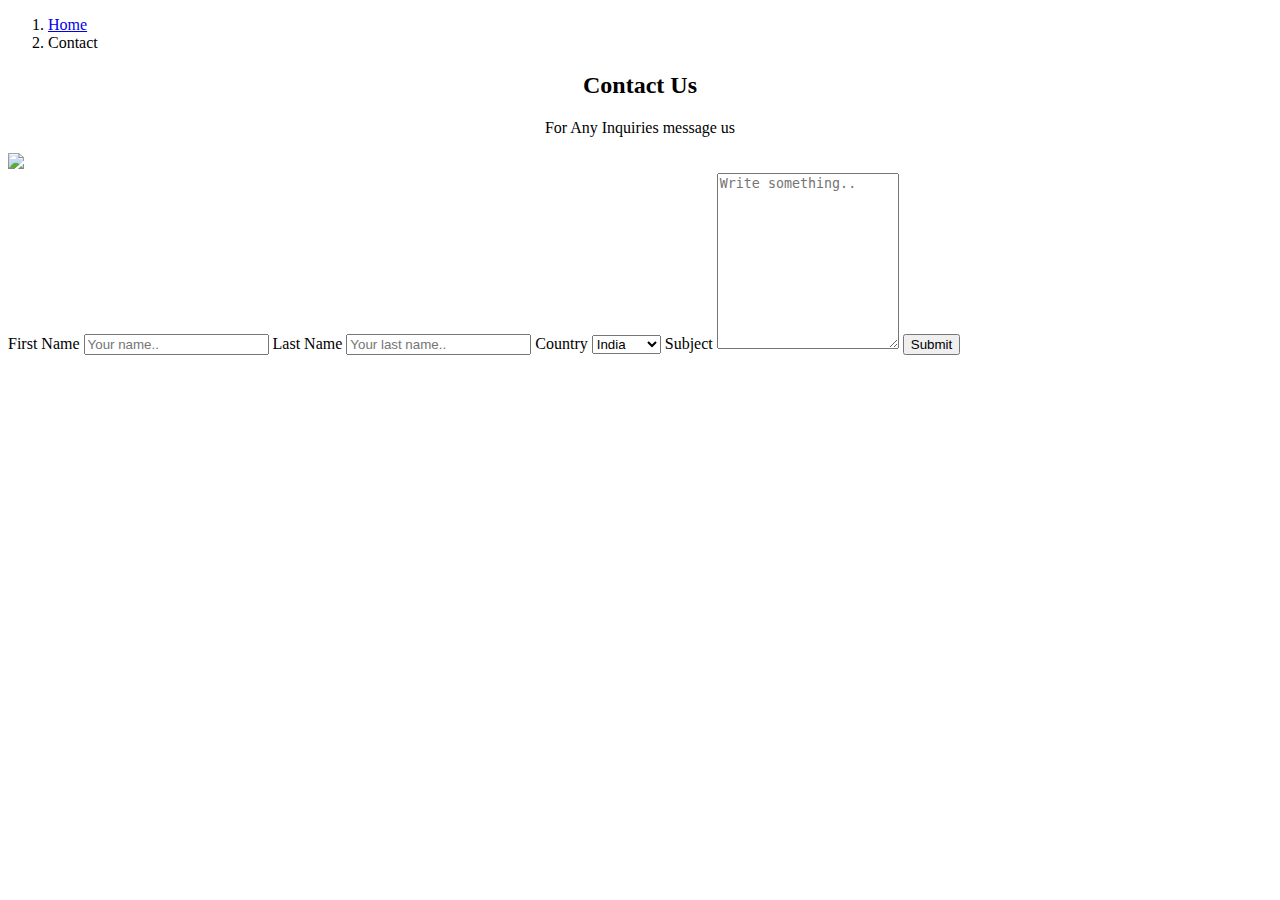
==== contact.html @ 40078d19 "Add files via upload" ====
<!DOCTYPE html>
<head>
    <link href="https://cdn.jsdelivr.net/npm/bootstrap@5.0.2/dist/css/bootstrap.min.css" rel="stylesheet" integrity="sha384-EVSTQN3/azprG1Anm3QDgpJLIm9Nao0Yz1ztcQTwFspd3yD65VohhpuuCOmLASjC" crossorigin="anonymous">
    <script src="https://cdn.jsdelivr.net/npm/@popperjs/core@2.9.2/dist/umd/popper.min.js" integrity="sha384-IQsoLXl5PILFhosVNubq5LC7Qb9DXgDA9i+tQ8Zj3iwWAwPtgFTxbJ8NT4GN1R8p" crossorigin="anonymous"></script>
    <script src="https://cdn.jsdelivr.net/npm/bootstrap@5.0.2/dist/js/bootstrap.min.js" integrity="sha384-cVKIPhGWiC2Al4u+LWgxfKTRIcfu0JTxR+EQDz/bgldoEyl4H0zUF0QKbrJ0EcQF" crossorigin="anonymous"></script>
    <link rel="stylesheet" href="styles.css">
</head>
<style>
  body {

    background-image: url('backcont.jpg');
  
    background-repeat: no-repeat;
  
    background-attachment: fixed;
  
    background-size: cover;
  
  }
</style>
<body>
      <nav style="--bs-breadcrumb-divider: '';" aria-label="breadcrumb">
  <ol class="breadcrumb">
    <li class="breadcrumb-item"><a href="file:///C:/Users/ayush/Desktop/Untitled-1.html">Home</a></li>
    <li class="breadcrumb-item active" aria-current="page">Contact</li>
  </ol>
</nav>
<div class="container">
    <div style="text-align:center">
      <h2>Contact Us</h2>
      <p>For Any Inquiries message us</p>
    </div>
    <div class="row">
      <div class="column">
        <img src="contactimgg.jpg" style="width:100%">
      </div>
      <div class="column">
        <form action="/action_page.php">
          <label for="fname">First Name</label>
          <input type="text" id="fname" name="firstname" placeholder="Your name..">
          <label for="lname">Last Name</label>
          <input type="text" id="lname" name="lastname" placeholder="Your last name..">
          <label for="country">Country</label>
          <select id="country" name="country">
            <option value="australia">India</option>
            <option value="canada">Canada</option>
            <option value="usa">USA</option>
          </select>
          <label for="subject">Subject</label>
          <textarea id="subject" name="subject" placeholder="Write something.." style="height:170px"></textarea>
          <input type="submit" value="Submit">
        </form>
      </div>
    </div>
  </div>
  </body>
  </html>
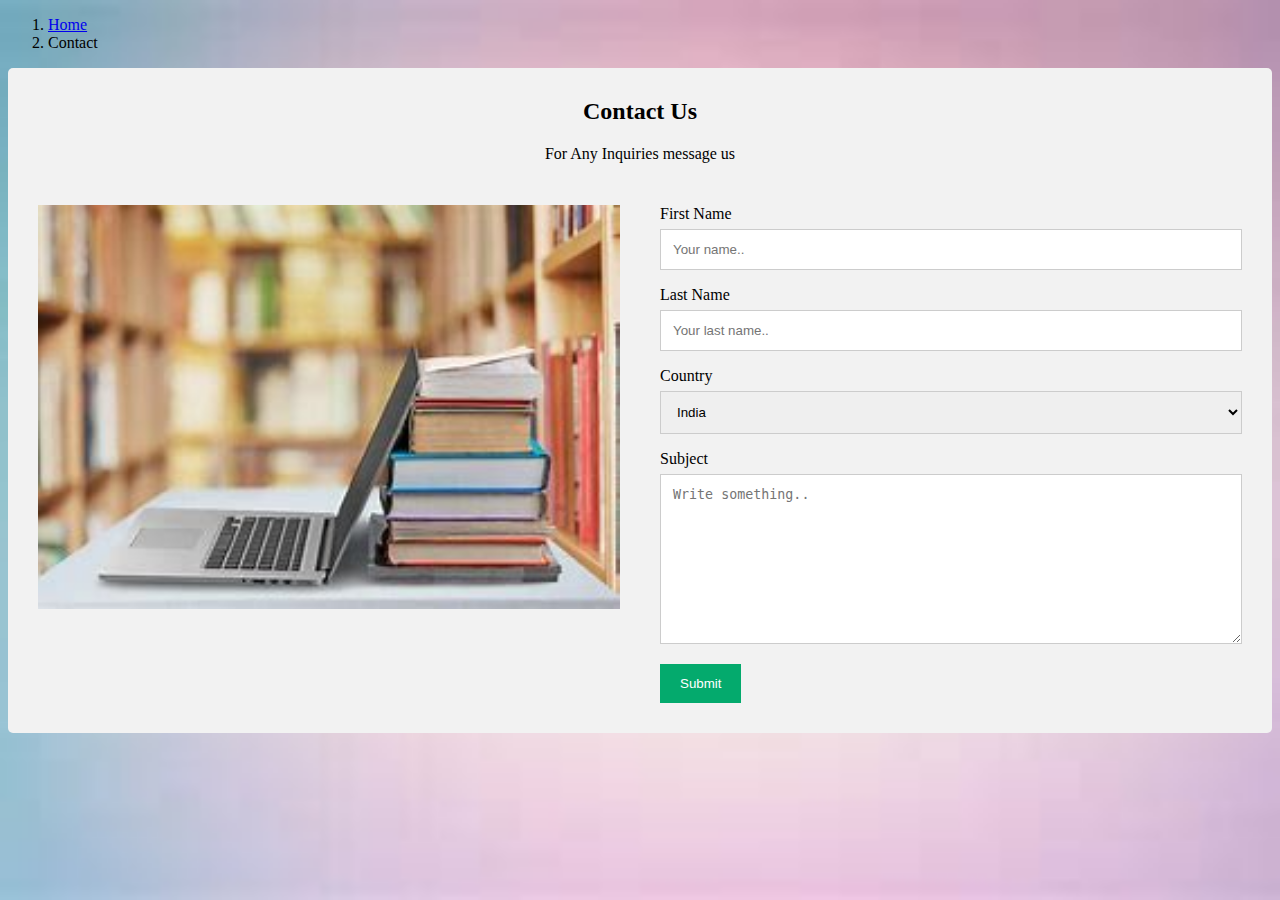
==== commit 4436b61d: "Add files via upload" ====
--- a/contact.html
+++ b/contact.html
@@ -21,7 +21,7 @@
 <body>
       <nav style="--bs-breadcrumb-divider: '';" aria-label="breadcrumb">
   <ol class="breadcrumb">
-    <li class="breadcrumb-item"><a href="file:///C:/Users/ayush/Desktop/Untitled-1.html">Home</a></li>
+    <li class="breadcrumb-item"><a href="Untitled-1.html">Home</a></li>
     <li class="breadcrumb-item active" aria-current="page">Contact</li>
   </ol>
 </nav>
--- a/styles.css
+++ b/styles.css
@@ -0,0 +1,55 @@
+* {
+  box-sizing: border-box;
+}
+
+/* Style inputs */
+input[type=text], select, textarea {
+  width: 100%;
+  padding: 12px;
+  border: 1px solid #ccc;
+  margin-top: 6px;
+  margin-bottom: 16px;
+  resize: vertical;
+}
+
+input[type=submit] {
+  background-color: #04AA6D;
+  color: white;
+  padding: 12px 20px;
+  border: none;
+  cursor: pointer;
+}
+
+input[type=submit]:hover {
+  background-color: #45a049;
+}
+
+/* Style the container/contact section */
+.container {
+  border-radius: 5px;
+  background-color: #f2f2f2;
+  padding: 10px;
+}
+
+/* Create two columns that float next to eachother */
+.column {
+  float: left;
+  width: 50%;
+  margin-top: 6px;
+  padding: 20px;
+}
+
+/* Clear floats after the columns */
+.row:after {
+  content: "";
+  display: table;
+  clear: both;
+}
+
+/* Responsive layout - when the screen is less than 600px wide, make the two columns stack on top of each other instead of next to each other */
+@media screen and (max-width: 600px) {
+  .column, input[type=submit] {
+    width: 100%;
+    margin-top: 0;
+  }
+}